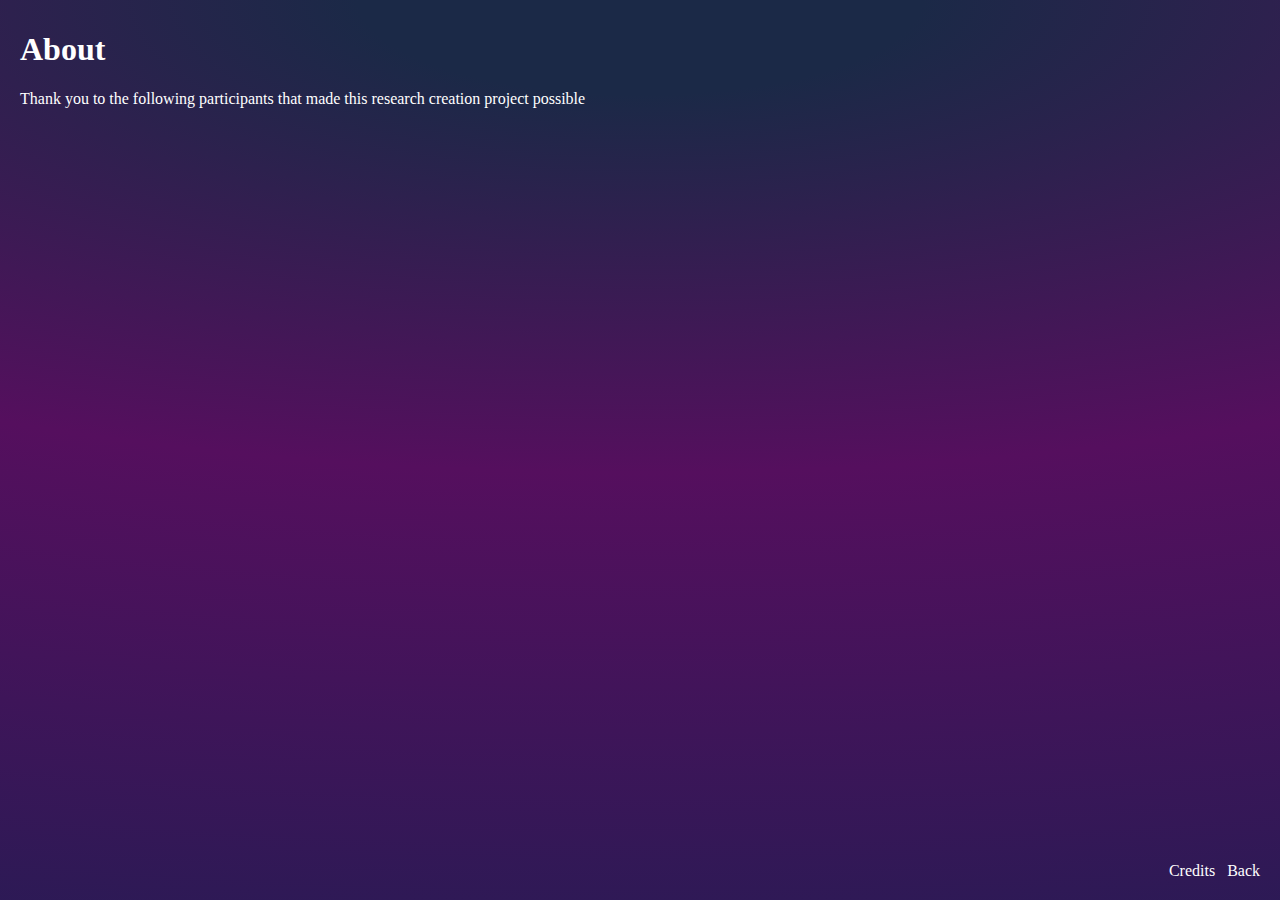
==== about.html @ e700644a "Added links in between" ====
<html>
	<head>
		<meta charset="UTF-8">
		<title> Telequarantine symbols </title>
		<link rel="stylesheet" href="css/style.css"> <!-- linking html to stylesheet --> 
	</head>


<body>
	<section id="creds">
		<h1> About</h1>
		
		<p> Thank you to the following participants that made this research creation project possible </p>
		
		<footer>
			<a href="credits.html">Credits &nbsp; </a>
			<a href="index.html">Back</a> 
		</footer>
	</section> 	
	


</body>
</html>
---- css/style.css ----
html, body {
	height: 100%; 
	width: 100%; 
	margin: 0;
	padding: 0; 
}


body {
	/*background:radial-gradient(200% 100% at bottom center,#550F5E,#E96F92 20%,#75517D,#1B2947 40%); */ 
	/* background:radial-gradient(220% 105% at top center,#1B2947 10%,#75517D 30%,#E96F92 50%,#75517D 65%, #2B1A55);*/ 
	
	background:radial-gradient(220% 105% at top center,#1B2947 10%,#550F5E 50%, #2B1A55);
	background-attachment:fixed; 
	overflow:hidden;
}

/*CSS za onClick image flip code by: https://codepen.io/Karadjordje/pen/MbBXRa */

#universe {
	height: 100%; 
	width: 100%; 
	z-index: 1;
	padding: 0; 

}

/*CSS za onClick image flip*/
.cards{
    position: relative; 
  /*
    -webkit-perspective: 1000px;
    -moz-perspective: 1000px;
    -o-perspective: 1000px;
    perspective: 1000px;
  */
	z-index: 10; 
	opacity: 0; 
 
}


.cards.show {
	-webkit-animation-name: showup; 
	-webkit-animation-duration: 5s; 
	-webkit-animation-timing-function: ease-in-out; 
	-webkit-animation-iteration-count: 1; 
	
	animation-name: showup; 
	animation-duration: 5s; 
	animation-timing-function: ease-in-out; 
	animation-iteration-count: 1; 
	
	opacity: 1; 
	
}

@keyframes showup {
	0% {opacity: 0;}
	100% {opacity: 1} 
}

/** CODE FOR ALL THE CARDS - SUPER LONG HARD CODED */ 

@keyframes floating { 
	from, to {
		transform: translate(0,5%);
	}
	25% {
		transform: translate(-5%,0);
	}
	50% {
		transform: translate(0,-5%);
	}
	75% {
		transform: translate(5%,0);
	}
	
}

/** CARD 1 - ALLURING **/ 
.card1 {
    width: 100%;
    height: 100%;
    position: absolute; 
	
	width: 35px;
    height: 48px;
	
	/*bottom: 0; 
	left: 0; 
	right: 0; */
	
    -webkit-transition: -webkit-transform 1s;
    -moz-transition: -moz-transform 1s;
    -o-transition: -o-transform 1s;
    transition: transform 1s;
    -webkit-transform-style: preserve-3d;
    -moz-transform-style: preserve-3d;
    -o-transform-style: preserve-3d;
    transform-style: preserve-3d;
    -webkit-transform-origin: 50% 50%; 
	
	z-index: 10;
}


.card1 div {
    display: block;
    height: 100%;
    width: 100%;
    position: absolute;
    -webkit-backface-visibility: hidden;
    -moz-backface-visibility: hidden;
    -o-backface-visibility: hidden;
    backface-visibility: hidden;
	
}


/*bacover will be the same */ 
.card1 #front1 {
	
	left: 50px;
	top: 30px; 
	
  	/*background: red; */ 
  	background-image: url(../images/Backcover.png);
	/* background-size:100% 100%; */ 
	background-repeat: no-repeat;
	
	-webkit-animation-name: floating; 
	-webkit-animation-iteration-count:infinite;
	-webkit-animation-duration: 4s; 
	-webkit-animation-timing-function: ease-in-out; 

	animation-name: floating;  /*floating 5s linear infinite; */ 
	animation-iteration-count: infinite; /*infinite */ 
	/* animation-direction: alternate; */ 
	animation-duration: 4s; 
	animation-timing-function: ease-in-out; 
	
}

/*flipped pictures will be different so maybe use IDs*/ 
.card1 #back1 {
    /*background: blue;*/  
	
    -webkit-transform: rotateY( 180deg );
    -moz-transform: rotateY( 180deg );
    -o-transform: rotateY( 180deg );
    transform: rotateY( 180deg ) translateX(200px) translateY(-760px) scale(0.3); /*rotateY( 180deg )*/ 

    background-image: url(../images/Alluring.png);
	background-size:100% 100%;
	background-repeat: no-repeat;

}
	
/* new class states */ 
.card1.flipped {
    -webkit-transform: rotateY( 180deg );
    -moz-transform: rotateY( 180deg );
    -o-transform: rotateY( 180deg );
    transform: rotateY( 180deg );
}

.card1.enlarged {
	/*
	width: 350px;
    height: 637px; */
	width: 1128px;
	height: 2234px; 
	
}

/** CARD 2 - BREAK TIME **/ 

.card2 {
    width: 100%;
    height: 100%;
    position: absolute; 
	
	width: 35px;
    height: 48px;
	
	/*bottom: 0; 
	left: 0; 
	right: 0; */
	
    -webkit-transition: -webkit-transform 1s;
    -moz-transition: -moz-transform 1s;
    -o-transition: -o-transform 1s;
    transition: transform 1s;
    -webkit-transform-style: preserve-3d;
    -moz-transform-style: preserve-3d;
    -o-transform-style: preserve-3d;
    transform-style: preserve-3d;
    -webkit-transform-origin: 50% 50%; 
	
	z-index: 10;
}


.card2 div {
    display: block;
    height: 100%;
    width: 100%;
    position: absolute;
    -webkit-backface-visibility: hidden;
    -moz-backface-visibility: hidden;
    -o-backface-visibility: hidden;
    backface-visibility: hidden;
	
}


/* where the initial location is at */ 
.card2 #front2 {
	
	right: -1400px; 
	top: 500px; 
	
  	/*background: red; */ 
  	background-image: url(../images/Backcover.png);
	/* background-size:100% 100%; */ 
	background-repeat: no-repeat;
	
	animation-name: floating;  /*floating 5s linear infinite; */ 
	animation-iteration-count: infinite; /*infinite */ 
	/* animation-direction: alternate; */ 
	animation-duration: 4s; 
	animation-timing-function: ease-in-out; 
	
}


/*flipped pictures will be different so maybe use IDs*/ 
.card2 #back2 {
    /*background: blue;*/  
	
    -webkit-transform: rotateY( 180deg );
    -moz-transform: rotateY( 180deg );
    -o-transform: rotateY( 180deg );
    transform: rotateY( 180deg ) translateX(200px) translateY(-760px) scale(0.3); /*rotateY( 180deg )*/ 

    background-image: url(../images/BreakTime.png);
	background-size:100% 100%;
	background-repeat: no-repeat;

}
	
/* new class states */ 
.card2.flipped {
    -webkit-transform: rotateY( 180deg );
    -moz-transform: rotateY( 180deg );
    -o-transform: rotateY( 180deg );
    transform: rotateY( 180deg );
}

.card2.enlarged {
	/*
	width: 350px;
    height: 637px; */
	width: 1128px;
	height: 2234px; 
	
}

/** CARD 3 - DEMOTIVATED **/ 

.card3 {
    width: 100%;
    height: 100%;
    position: absolute; 
	
	width: 35px;
    height: 48px;
	
	/*bottom: 0; 
	left: 0; 
	right: 0; */
	
    -webkit-transition: -webkit-transform 1s;
    -moz-transition: -moz-transform 1s;
    -o-transition: -o-transform 1s;
    transition: transform 1s;
    -webkit-transform-style: preserve-3d;
    -moz-transform-style: preserve-3d;
    -o-transform-style: preserve-3d;
    transform-style: preserve-3d;
    -webkit-transform-origin: 50% 50%; 
	
	z-index: 10;
}


.card3 div {
    display: block;
    height: 100%;
    width: 100%;
    position: absolute;
    -webkit-backface-visibility: hidden;
    -moz-backface-visibility: hidden;
    -o-backface-visibility: hidden;
    backface-visibility: hidden;
	
}


/* where the initial location is at */ 
.card3 #front3 {
	
	left: 300px; 
	top: 200px; 
	
  	/*background: red; */ 
  	background-image: url(../images/Backcover.png);
	/* background-size:100% 100%; */ 
	background-repeat: no-repeat;
	
	animation-name: floating;  /*floating 5s linear infinite; */ 
	animation-iteration-count: infinite; /*infinite */ 
	/* animation-direction: alternate; */ 
	animation-duration: 4s; 
	animation-timing-function: ease-in-out; 
}


/*flipped pictures will be different so maybe use IDs*/ 
.card3 #back3 {
    /*background: blue;*/  
    -webkit-transform: rotateY( 180deg );
    -moz-transform: rotateY( 180deg );
    -o-transform: rotateY( 180deg );
    transform: rotateY( 180deg ) translateX(200px) translateY(-760px) scale(0.3); /*rotateY( 180deg )*/ 

    background-image: url(../images/Demotivated.png);
	background-size:100% 100%;
	background-repeat: no-repeat;

}
	
/* new class states */ 
.card3.flipped {
    -webkit-transform: rotateY( 180deg );
    -moz-transform: rotateY( 180deg );
    -o-transform: rotateY( 180deg );
    transform: rotateY( 180deg );
}

.card3.enlarged {
	/*
	width: 350px;
    height: 637px; */
	width: 1128px;
	height: 2234px; 
	
}

/** CARD 4 - FREEDOM **/ 

.card4 {
    width: 100%;
    height: 100%;
    position: absolute; 
	
	width: 35px;
    height: 48px;
	
	/*bottom: 0; 
	left: 0; 
	right: 0; */
	
    -webkit-transition: -webkit-transform 1s;
    -moz-transition: -moz-transform 1s;
    -o-transition: -o-transform 1s;
    transition: transform 1s;
    -webkit-transform-style: preserve-3d;
    -moz-transform-style: preserve-3d;
    -o-transform-style: preserve-3d;
    transform-style: preserve-3d;
    -webkit-transform-origin: 50% 50%; 
	
	z-index: 10;
}


.card4 div {
    display: block;
    height: 100%;
    width: 100%;
    position: absolute;
    -webkit-backface-visibility: hidden;
    -moz-backface-visibility: hidden;
    -o-backface-visibility: hidden;
    backface-visibility: hidden;
	
}


/* where the initial location is at */ 
.card4 #front4 {
	
	left: 100px; 
	top: 500px; 
	
  	/*background: red; */ 
  	background-image: url(../images/Backcover.png);
	/* background-size:100% 100%; */ 
	background-repeat: no-repeat;
	
	animation-name: floating;  /*floating 5s linear infinite; */ 
	animation-iteration-count: infinite; /*infinite */ 
	/* animation-direction: alternate; */ 
	animation-duration: 4s; 
	animation-timing-function: ease-in-out; 
	
}


/*flipped pictures will be different so maybe use IDs*/ 
.card4 #back4 {
    /*background: blue;*/  
    -webkit-transform: rotateY( 180deg );
    -moz-transform: rotateY( 180deg );
    -o-transform: rotateY( 180deg );
    transform: rotateY( 180deg ) translateX(200px) translateY(-760px) scale(0.3); /*rotateY( 180deg )*/ 

    background-image: url(../images/Freedom.png);
	background-size:100% 100%;
	background-repeat: no-repeat;

}
	
/* new class states */ 
.card4.flipped {
    -webkit-transform: rotateY( 180deg );
    -moz-transform: rotateY( 180deg );
    -o-transform: rotateY( 180deg );
    transform: rotateY( 180deg );
}

.card4.enlarged {
	/*
	width: 350px;
    height: 637px; */
	width: 1128px;
	height: 2234px; 
}

/** CARD 5 - HEAVY **/ 

.card5 {
    width: 100%;
    height: 100%;
    position: absolute; 
	
	width: 35px;
    height: 48px;
	
	/*bottom: 0; 
	left: 0; 
	right: 0; */
	
    -webkit-transition: -webkit-transform 1s;
    -moz-transition: -moz-transform 1s;
    -o-transition: -o-transform 1s;
    transition: transform 1s;
    -webkit-transform-style: preserve-3d;
    -moz-transform-style: preserve-3d;
    -o-transform-style: preserve-3d;
    transform-style: preserve-3d;
    -webkit-transform-origin: 50% 50%; 
	
	z-index: 10;
}


.card5 div {
    display: block;
    height: 100%;
    width: 100%;
    position: absolute;
    -webkit-backface-visibility: hidden;
    -moz-backface-visibility: hidden;
    -o-backface-visibility: hidden;
    backface-visibility: hidden;
	
}


/* where the initial location is at */ 
.card5 #front5 {
	
	left: 1200px; 
	top: 640px; 
	
  	/*background: red; */ 
  	background-image: url(../images/Backcover.png);
	/* background-size:100% 100%; */ 
	background-repeat: no-repeat;
	
	animation-name: floating;  /*floating 5s linear infinite; */ 
	animation-iteration-count: infinite; /*infinite */ 
	/* animation-direction: alternate; */ 
	animation-duration: 4s; 
	animation-timing-function: ease-in-out; 
	
}


/*flipped pictures will be different so maybe use IDs*/ 
.card5 #back5 {
    /*background: blue;*/  
    -webkit-transform: rotateY( 180deg );
    -moz-transform: rotateY( 180deg );
    -o-transform: rotateY( 180deg );
    transform: rotateY( 180deg ) translateX(200px) translateY(-760px) scale(0.3); /*rotateY( 180deg )*/ 

    background-image: url(../images/Heavy.png);
	background-size:100% 100%;
	background-repeat: no-repeat;

}
	
/* new class states */ 
.card5.flipped {
    -webkit-transform: rotateY( 180deg );
    -moz-transform: rotateY( 180deg );
    -o-transform: rotateY( 180deg );
    transform: rotateY( 180deg );
}

.card5.enlarged {
	/*
	width: 350px;
    height: 637px; */
	width: 1128px;
	height: 2234px; 
}

/** CARD 6 - SILENCE **/ 
.card6 {
    width: 100%;
    height: 100%;
    position: absolute; 
	
	width: 35px;
    height: 48px;
	
	/*bottom: 0; 
	left: 0; 
	right: 0; */
	
    -webkit-transition: -webkit-transform 1s;
    -moz-transition: -moz-transform 1s;
    -o-transition: -o-transform 1s;
    transition: transform 1s;
    -webkit-transform-style: preserve-3d;
    -moz-transform-style: preserve-3d;
    -o-transform-style: preserve-3d;
    transform-style: preserve-3d;
    -webkit-transform-origin: 50% 50%; 
	
	z-index: 10;
}


.card6 div {
    display: block;
    height: 100%;
    width: 100%;
    position: absolute;
    -webkit-backface-visibility: hidden;
    -moz-backface-visibility: hidden;
    -o-backface-visibility: hidden;
    backface-visibility: hidden;
	
}


/* where the initial location is at */ 
.card6 #front6 {
	
	left: 1100px; 
	top: 50px; 
	
  	/*background: red; */ 
  	background-image: url(../images/Backcover.png);
	/* background-size:100% 100%; */ 
	background-repeat: no-repeat;
	
	animation-name: floating;  /*floating 5s linear infinite; */ 
	animation-iteration-count: infinite; /*infinite */ 
	/* animation-direction: alternate; */ 
	animation-duration: 4s; 
	animation-timing-function: ease-in-out; 
	
}


/*flipped pictures will be different so maybe use IDs*/ 
.card6 #back6 {
    /*background: blue;*/  
    -webkit-transform: rotateY( 180deg );
    -moz-transform: rotateY( 180deg );
    -o-transform: rotateY( 180deg );
    transform: rotateY( 180deg ) translateX(200px) translateY(-760px) scale(0.3); /*rotateY( 180deg )*/ 

    background-image: url(../images/Silence.png);
	background-size:100% 100%;
	background-repeat: no-repeat;

}
	
/* new class states */ 
.card6.flipped {
    -webkit-transform: rotateY( 180deg );
    -moz-transform: rotateY( 180deg );
    -o-transform: rotateY( 180deg );
    transform: rotateY( 180deg );
}

.card6.enlarged {
	/*
	width: 350px;
    height: 637px; */
	width: 1128px;
	height: 2234px; 
}

/** CARD 7 - STUCK **/ 
.card7 {
    width: 100%;
    height: 100%;
    position: absolute; 
	
	width: 35px;
    height: 48px;
	
	/*bottom: 0; 
	left: 0; 
	right: 0; */
	
    -webkit-transition: -webkit-transform 1s;
    -moz-transition: -moz-transform 1s;
    -o-transition: -o-transform 1s;
    transition: transform 1s;
    -webkit-transform-style: preserve-3d;
    -moz-transform-style: preserve-3d;
    -o-transform-style: preserve-3d;
    transform-style: preserve-3d;
    -webkit-transform-origin: 50% 50%; 
	
	z-index: 10;
}

.card7 div {
    display: block;
    height: 100%;
    width: 100%;
    position: absolute;
    -webkit-backface-visibility: hidden;
    -moz-backface-visibility: hidden;
    -o-backface-visibility: hidden;
    backface-visibility: hidden;
}


/* where the initial location is at */ 
.card7 #front7 {
	
	left: 400px; 
	top: 600px; 
	
  	/*background: red; */ 
  	background-image: url(../images/Backcover.png);
	/* background-size:100% 100%; */ 
	background-repeat: no-repeat;
	
	animation-name: floating;  /*floating 5s linear infinite; */ 
	animation-iteration-count: infinite; /*infinite */ 
	/* animation-direction: alternate; */ 
	animation-duration: 4s; 
	animation-timing-function: ease-in-out; 
}


/*flipped pictures will be different so maybe use IDs*/ 
.card7 #back7 {
    /*background: blue;*/  
    -webkit-transform: rotateY( 180deg );
    -moz-transform: rotateY( 180deg );
    -o-transform: rotateY( 180deg );
    transform: rotateY( 180deg ) translateX(200px) translateY(-760px) scale(0.3); /*rotateY( 180deg )*/ 

    background-image: url(../images/Stuck.png);
	background-size:100% 100%;
	background-repeat: no-repeat;
	
}
	
/* new class states */ 
.card7.flipped {
    -webkit-transform: rotateY( 180deg );
    -moz-transform: rotateY( 180deg );
    -o-transform: rotateY( 180deg );
    transform: rotateY( 180deg );
}

.card7.enlarged {
	/*
	width: 350px;
    height: 637px; */
	width: 1128px;
	height: 2234px; 
}
/** CARD 8 - TRAPPED **/ 
.card8 {
    width: 100%;
    height: 100%;
    position: absolute; 
	
	width: 35px;
    height: 48px;
	
	/*bottom: 0; 
	left: 0; 
	right: 0; */
	
    -webkit-transition: -webkit-transform 1s;
    -moz-transition: -moz-transform 1s;
    -o-transition: -o-transform 1s;
    transition: transform 1s;
    -webkit-transform-style: preserve-3d;
    -moz-transform-style: preserve-3d;
    -o-transform-style: preserve-3d;
    transform-style: preserve-3d;
    -webkit-transform-origin: 50% 50%; 
	
	z-index: 10;
}

.card8 div {
    display: block;
    height: 100%;
    width: 100%;
    position: absolute;
    -webkit-backface-visibility: hidden;
    -moz-backface-visibility: hidden;
    -o-backface-visibility: hidden;
    backface-visibility: hidden;
}


/* where the initial location is at */ 
.card8 #front8 {
	
	left: 1320px; 
	top: 180px; 
	
  	/*background: red; */ 
  	background-image: url(../images/Backcover.png);
	/* background-size:100% 100%; */ 
	background-repeat: no-repeat;
	
	animation-name: floating;  /*floating 5s linear infinite; */ 
	animation-iteration-count: infinite; /*infinite */ 
	/* animation-direction: alternate; */ 
	animation-duration: 4s; 
	animation-timing-function: ease-in-out; 
}


/*flipped pictures will be different so maybe use IDs*/ 
.card8 #back8 {
    /*background: blue;*/  
    -webkit-transform: rotateY( 180deg );
    -moz-transform: rotateY( 180deg );
    -o-transform: rotateY( 180deg );
    transform: rotateY( 180deg ) translateX(200px) translateY(-760px) scale(0.3); /*rotateY( 180deg )*/ 

    background-image: url(../images/Trapped.png);
	background-size:100% 100%;
	background-repeat: no-repeat;

}
	
/* new class states */ 
.card8.flipped {
    -webkit-transform: rotateY( 180deg );
    -moz-transform: rotateY( 180deg );
    -o-transform: rotateY( 180deg );
    transform: rotateY( 180deg );
}

.card8.enlarged {
	/*
	width: 350px;
    height: 637px; */
	width: 1128px;
	height: 2234px; 
}

/** CARD 9 - UNEASY **/ 
.card9 {
    width: 100%;
    height: 100%;
    position: absolute; 
	
	width: 35px;
    height: 48px;
	
	/*bottom: 0; 
	left: 0; 
	right: 0; */
	
    -webkit-transition: -webkit-transform 1s;
    -moz-transition: -moz-transform 1s;
    -o-transition: -o-transform 1s;
    transition: transform 1s;
    -webkit-transform-style: preserve-3d;
    -moz-transform-style: preserve-3d;
    -o-transform-style: preserve-3d;
    transform-style: preserve-3d;
    -webkit-transform-origin: 50% 50%; 
	
	z-index: 10;
}

.card9 div {
    display: block;
    height: 100%;
    width: 100%;
    position: absolute;
    -webkit-backface-visibility: hidden;
    -moz-backface-visibility: hidden;
    -o-backface-visibility: hidden;
    backface-visibility: hidden;
}


/* where the initial location is at */ 
.card9 #front9 {
	
	left: 1000px; 
	top: 400px; 
	
  	/*background: red; */ 
  	background-image: url(../images/Backcover.png);
	/* background-size:100% 100%; */ 
	background-repeat: no-repeat;
	
	animation-name: floating;  /*floating 5s linear infinite; */ 
	animation-iteration-count: infinite; /*infinite */ 
	/* animation-direction: alternate; */ 
	animation-duration: 4s; 
	animation-timing-function: ease-in-out; 
}


/*flipped pictures will be different so maybe use IDs*/ 
.card9 #back9 {
    /*background: blue;*/  
    -webkit-transform: rotateY( 180deg );
    -moz-transform: rotateY( 180deg );
    -o-transform: rotateY( 180deg );
    transform: rotateY( 180deg ) translateX(200px) translateY(-760px) scale(0.3); /*rotateY( 180deg )*/ 

    background-image: url(../images/Uneasy.png);
	background-size:100% 100%;
	background-repeat: no-repeat;
}
	
/* new class states */ 
.card9.flipped {
    -webkit-transform: rotateY( 180deg );
    -moz-transform: rotateY( 180deg );
    -o-transform: rotateY( 180deg );
    transform: rotateY( 180deg );
}

.card9.enlarged {
	/*
	width: 350px;
    height: 637px; */
	width: 1128px;
	height: 2234px; 
}
/** CARD 10 - UNMOTIVATED **/ 
.card10 {
    width: 100%;
    height: 100%;
    position: absolute; 
	
	width: 35px;
    height: 48px;
	
	/*bottom: 0; 
	left: 0; 
	right: 0; */
	
    -webkit-transition: -webkit-transform 1s;
    -moz-transition: -moz-transform 1s;
    -o-transition: -o-transform 1s;
    transition: transform 1s;
    -webkit-transform-style: preserve-3d;
    -moz-transform-style: preserve-3d;
    -o-transform-style: preserve-3d;
    transform-style: preserve-3d;
    -webkit-transform-origin: 50% 50%; 
	
	z-index: 10;
}

.card10 div {
    display: block;
    height: 100%;
    width: 100%;
    position: absolute;
    -webkit-backface-visibility: hidden;
    -moz-backface-visibility: hidden;
    -o-backface-visibility: hidden;
    backface-visibility: hidden;
}


/* where the initial location is at */ 
.card10 #front10 {
	
	left: 600px; 
	top: 30px; 
	
  	/*background: red; */ 
  	background-image: url(../images/Backcover.png);
	/* background-size:100% 100%; */ 
	background-repeat: no-repeat;
	
	animation-name: floating;  /*floating 5s linear infinite; */ 
	animation-iteration-count: infinite; /*infinite */ 
	/* animation-direction: alternate; */ 
	animation-duration: 4s; 
	animation-timing-function: ease-in-out; 
}


/*flipped pictures will be different so maybe use IDs*/ 
.card10 #back10 {
    /*background: blue;*/  
    -webkit-transform: rotateY( 180deg );
    -moz-transform: rotateY( 180deg );
    -o-transform: rotateY( 180deg );
    transform: rotateY( 180deg ) translateX(200px) translateY(-760px) scale(0.3); /*rotateY( 180deg )*/ 

    background-image: url(../images/Unmotivated.png);
	background-size:100% 100%;
	background-repeat: no-repeat;
}
	
/* new class states */ 
.card10.flipped {
    -webkit-transform: rotateY( 180deg );
    -moz-transform: rotateY( 180deg );
    -o-transform: rotateY( 180deg );
    transform: rotateY( 180deg );
}

.card10.enlarged {
	/*
	width: 350px;
    height: 637px; */
	width: 1128px;
	height: 2234px; 
}

/** CARD 11 - WHIRLDWIND **/ 
.card11 {
    width: 100%;
    height: 100%;
    position: absolute; 
	
	width: 35px;
    height: 48px;
	
	/*bottom: 0; 
	left: 0; 
	right: 0; */
	
    -webkit-transition: -webkit-transform 1s;
    -moz-transition: -moz-transform 1s;
    -o-transition: -o-transform 1s;
    transition: transform 1s;
    -webkit-transform-style: preserve-3d;
    -moz-transform-style: preserve-3d;
    -o-transform-style: preserve-3d;
    transform-style: preserve-3d;
    -webkit-transform-origin: 50% 50%; 
	
	z-index: 10;
}

.card11 div {
    display: block;
    height: 100%;
    width: 100%;
    position: absolute;
    -webkit-backface-visibility: hidden;
    -moz-backface-visibility: hidden;
    -o-backface-visibility: hidden;
    backface-visibility: hidden;
}


/* where the initial location is at */ 
.card11 #front11 {
	
	left: 500px; 
	top: 400px; 
	
  	/*background: red; */ 
  	background-image: url(../images/Backcover.png);
	/* background-size:100% 100%; */ 
	background-repeat: no-repeat;
	
	animation-name: floating;  /*floating 5s linear infinite; */ 
	animation-iteration-count: infinite; /*infinite */ 
	/* animation-direction: alternate; */ 
	animation-duration: 4s; 
	animation-timing-function: ease-in-out; 
}


/*flipped pictures will be different so maybe use IDs*/ 
.card11 #back11 {
    /*background: blue;*/  
    -webkit-transform: rotateY( 180deg );
    -moz-transform: rotateY( 180deg );
    -o-transform: rotateY( 180deg );
    transform: rotateY( 180deg ) translateX(200px) translateY(-760px) scale(0.3); /*rotateY( 180deg )*/ 

    background-image: url(../images/Whirldwind.png);
	background-size:100% 100%;
	background-repeat: no-repeat;
}
	
/* new class states */ 
.card11.flipped {
    -webkit-transform: rotateY( 180deg );
    -moz-transform: rotateY( 180deg );
    -o-transform: rotateY( 180deg );
    transform: rotateY( 180deg );
}

.card11.enlarged {
	/*
	width: 350px;
    height: 637px; */
	width: 1128px;
	height: 2234px; 
}


/* BLACKHOLE */ 
/*stars background */ 

#blackhole {
	height: 100%;
	width: 100%;
	position: relative;
	display: flex;
	padding: 0; 
}

.centerHover {
	width: 255px;
	height: 255px;
	background-color: transparent;
	border-radius: 50%;
	position: absolute;
	left: 50%;
	top: 50%;
	margin-top: -128px;
	margin-left: -128px;
	z-index: 2;
	cursor: pointer;
	line-height: 255px;
	text-align: center;
	transition: all 500ms;

}

.centerHover.open {
		opacity: 0;
		pointer-events: none;
	}
	
.centerHover:hover span {
		color: #DDD;
}
	
.centerHover:hover span:before { background-color: #DDD;}
.centerHover:hover span:after { background-color: #DDD; }
		
span {
		color: #666;
		font-family: serif;
		font-size: 18px;
		position: relative;
		transition: all 500ms;
	}
	
	/* & seems like a reference to the element that is span - these are the bars beside the wording */ 
		span:before {
			content: '';
			display: inline-block;
			height: 1px;
			width: 16px;
			margin-right: 12px;
			margin-bottom: 4px;  
			background-color: #666;
			transition: all 500ms;
		}
		span:after {
			content: '';
			display: inline-block;
			height: 1px;
			width: 16px;
			margin-left: 12px;
			margin-bottom: 4px; 
			background-color: #666;
			transition: all 500ms;
		}

canvas {
	position: absolute;
	z-index: 1;
	width: 100%;
	height: 100%;
	margin: auto; 
	padding: 0; 
}

a:hover {
	color:#c1c1c1;
}

footer {
	position: absolute; 
	z-index: 5; 
	bottom: 20px;
	right: 20px; 
}

footer a {
	color: white; 
	text-decoration: none; 
	font-family: serif;
}

/* CREDITS */ 

#creds {
	padding: 10px 20px; 
	color: white; 
	font-family: serif;
}
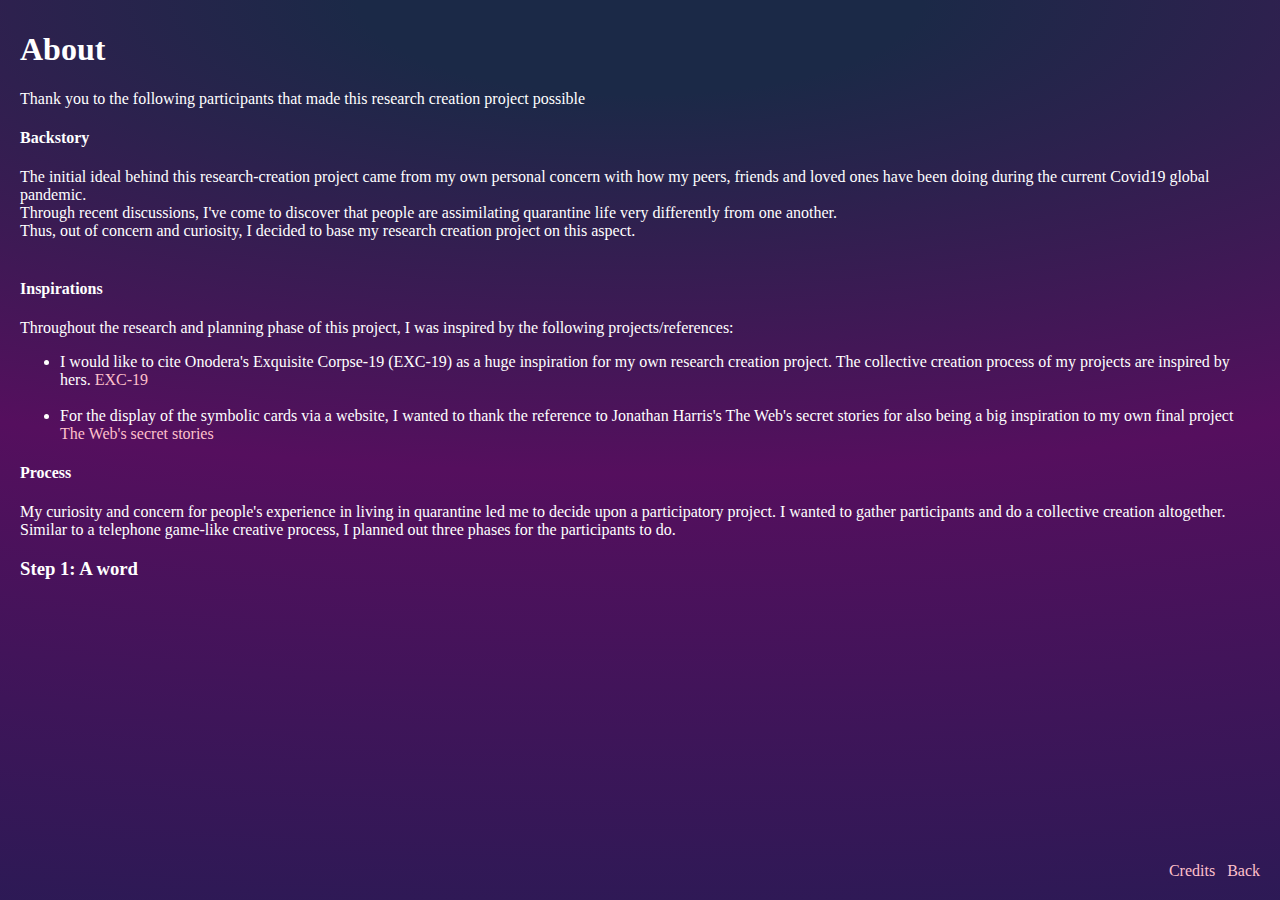
==== commit 81355e2a: "Currently coding the about" ====
--- a/about.html
+++ b/about.html
@@ -7,10 +7,45 @@
 
 
 <body>
-	<section id="creds">
-		<h1> About</h1>
+	<section id="about">
+		<h1>About</h1>
 		
 		<p> Thank you to the following participants that made this research creation project possible </p>
+		
+			<h4> Backstory </h4>
+			
+			The initial ideal behind this research-creation project came from my own personal concern with how my peers, friends and loved ones
+			have been doing during the current Covid19 global pandemic. 
+			<br>
+			Through recent discussions, I've come to discover that people are assimilating quarantine life
+			very differently from one another. 
+			<br>
+			Thus, out of concern and curiosity, I decided to base my research creation project on this aspect. 
+		
+			<br><br>
+			
+			<h4> Inspirations </h4> 
+			Throughout the research and planning phase of this project, I was inspired by the following projects/references:
+			<ul>
+				<li>I would like to cite Onodera's Exquisite Corpse-19 (EXC-19) as a huge inspiration for my own research creation project. 
+				The collective creation process of my projects are inspired by hers. <a href="https://exc-19.com/">EXC-19</a></li>
+				<br> 
+				<li>For the display of the symbolic cards via a website, I wanted to thank the reference to Jonathan Harris's The Web's secret stories for also being a big inspiration
+				to my own final project <a href="https://www.ted.com/talks/jonathan_harris_the_web_s_secret_stories?language=en">The Web's secret stories</a></li> 
+			</ul>
+			
+			<h4> Process </h4> 
+			
+			My curiosity and concern for people's experience in living in quarantine led me to decide upon a participatory project. I wanted to gather participants and do a collective creation altogether.
+			<br>
+			Similar to a telephone game-like creative process, I planned out three phases for the participants to do. 
+			
+			<h3> Step 1: A word </h3>
+			
+			
+		
+		
+	
 		
 		<footer>
 			<a href="credits.html">Credits &nbsp; </a>
--- a/css/style.css
+++ b/css/style.css
@@ -1168,3 +1168,22 @@
 	color: white; 
 	font-family: serif;
 }
+
+/* ABOUT */ 
+
+#about {
+	padding: 10px 20px; 
+	color: white; 
+	font-family: serif;
+}
+
+#about a{
+	color: #ffc0cb; /* to adjust */ 
+	text-decoration: none; 
+	font-family: serif;
+	
+}
+
+#about a:hover {
+	color: #CCC; 
+}
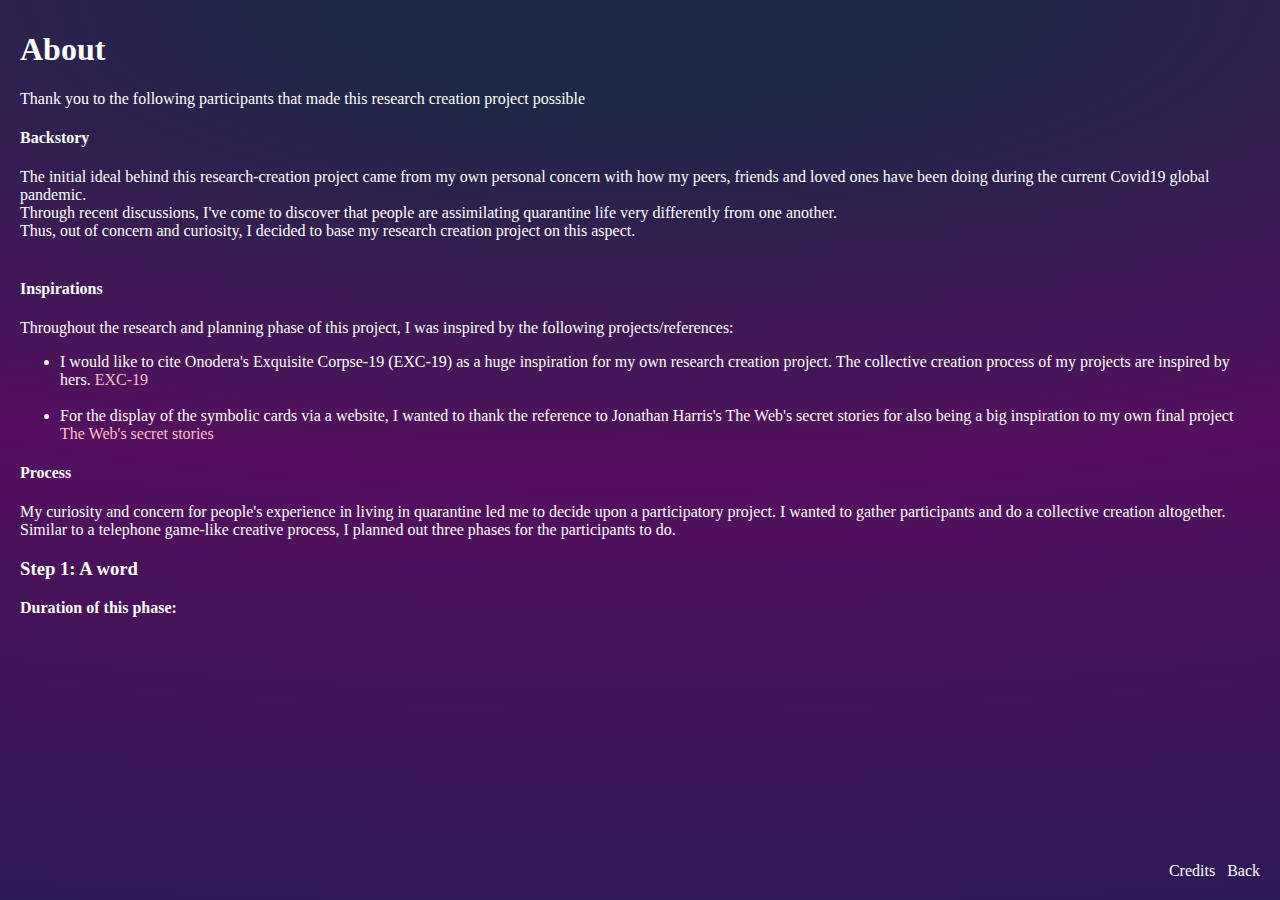
==== commit 605ebdfa: "adjusted links colour" ====
--- a/about.html
+++ b/about.html
@@ -26,7 +26,7 @@
 			
 			<h4> Inspirations </h4> 
 			Throughout the research and planning phase of this project, I was inspired by the following projects/references:
-			<ul>
+			<ul id="inspo">
 				<li>I would like to cite Onodera's Exquisite Corpse-19 (EXC-19) as a huge inspiration for my own research creation project. 
 				The collective creation process of my projects are inspired by hers. <a href="https://exc-19.com/">EXC-19</a></li>
 				<br> 
@@ -41,7 +41,7 @@
 			Similar to a telephone game-like creative process, I planned out three phases for the participants to do. 
 			
 			<h3> Step 1: A word </h3>
-			
+			<b> Duration of this phase: </b> 
 			
 		
 		
--- a/css/style.css
+++ b/css/style.css
@@ -1177,13 +1177,14 @@
 	font-family: serif;
 }
 
-#about a{
+
+#inspo a{
 	color: #ffc0cb; /* to adjust */ 
 	text-decoration: none; 
 	font-family: serif;
 	
 }
 
-#about a:hover {
+#inspo a:hover {
 	color: #CCC; 
 }
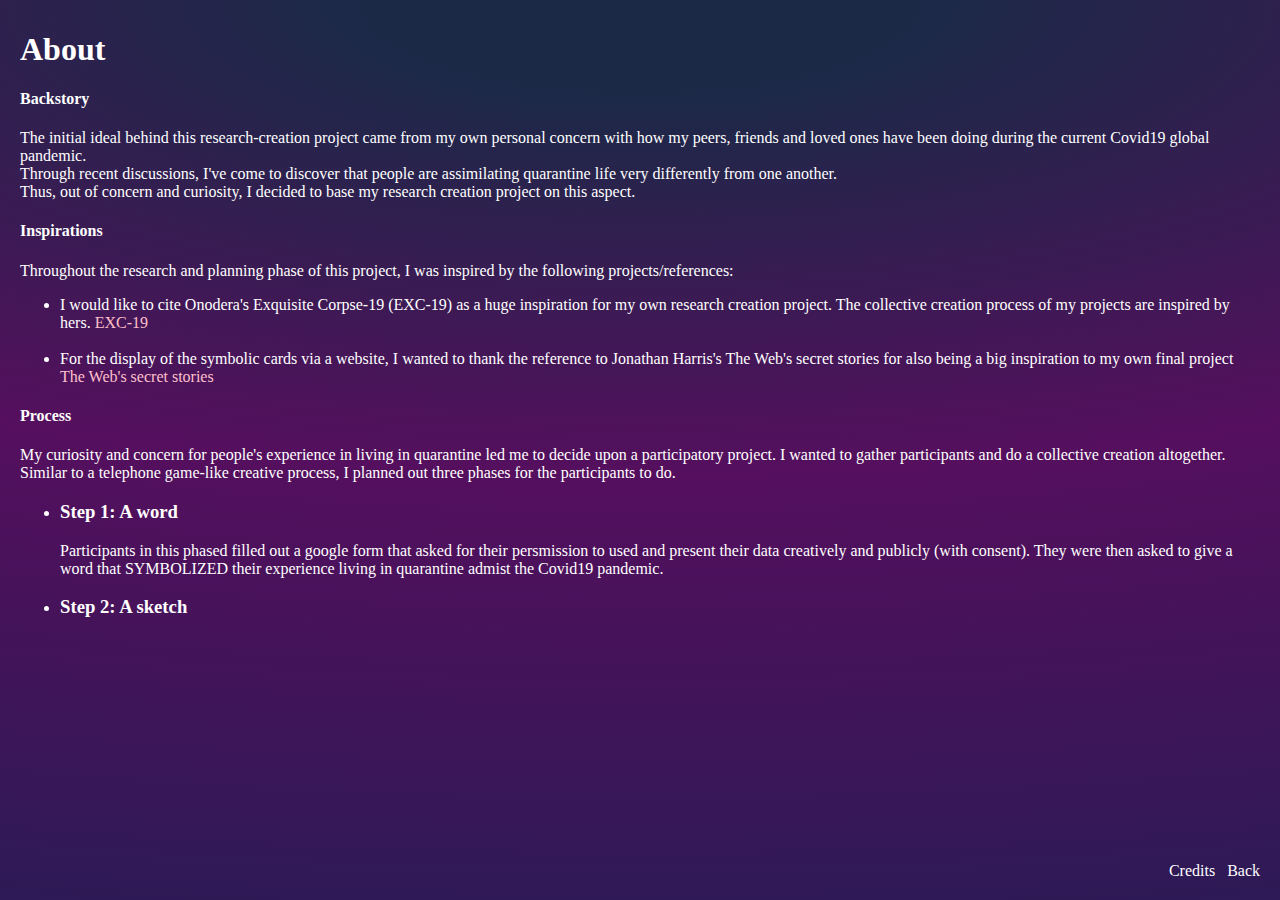
==== commit ad325faf: "Removed part of about html" ====
--- a/about.html
+++ b/about.html
@@ -10,8 +10,6 @@
 	<section id="about">
 		<h1>About</h1>
 		
-		<p> Thank you to the following participants that made this research creation project possible </p>
-		
 			<h4> Backstory </h4>
 			
 			The initial ideal behind this research-creation project came from my own personal concern with how my peers, friends and loved ones
@@ -22,7 +20,7 @@
 			<br>
 			Thus, out of concern and curiosity, I decided to base my research creation project on this aspect. 
 		
-			<br><br>
+			<br>
 			
 			<h4> Inspirations </h4> 
 			Throughout the research and planning phase of this project, I was inspired by the following projects/references:
@@ -40,20 +38,24 @@
 			<br>
 			Similar to a telephone game-like creative process, I planned out three phases for the participants to do. 
 			
-			<h3> Step 1: A word </h3>
-			<b> Duration of this phase: </b> 
-			
-		
-		
-	
-		
+			<ul>
+				<li>
+					<h3> Step 1: A word </h3>
+					Participants in this phased filled out a google form that asked for their persmission to used and present their data creatively and publicly (with consent).
+					They were then asked to give a word that SYMBOLIZED their experience living in quarantine admist the Covid19 pandemic. 
+				</li> 
+				
+				<li>
+					<h3> Step 2: A sketch </h3>
+					
+				</li> 
+				
+			</ul> 
 		<footer>
 			<a href="credits.html">Credits &nbsp; </a>
 			<a href="index.html">Back</a> 
 		</footer>
 	</section> 	
 	
-
-
 </body>
 </html> 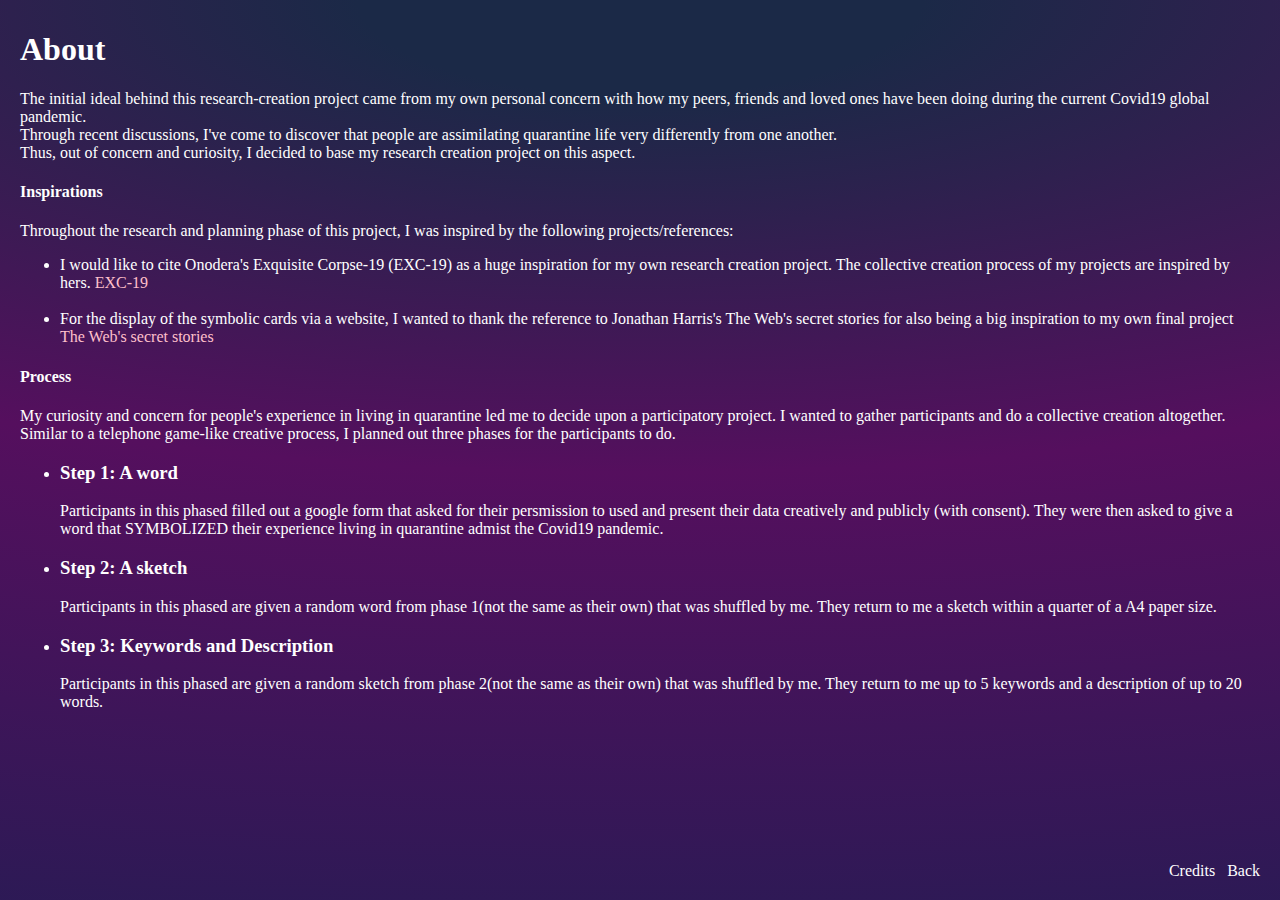
==== commit c5646e3b: "updated the content of the about html" ====
--- a/about.html
+++ b/about.html
@@ -9,8 +9,6 @@
 <body>
 	<section id="about">
 		<h1>About</h1>
-		
-			<h4> Backstory </h4>
 			
 			The initial ideal behind this research-creation project came from my own personal concern with how my peers, friends and loved ones
 			have been doing during the current Covid19 global pandemic. 
@@ -47,7 +45,14 @@
 				
 				<li>
 					<h3> Step 2: A sketch </h3>
-					
+					Participants in this phased are given a random word from phase 1(not the same as their own) that was shuffled by me. They return to me a sketch within a quarter of a A4 paper size. 
+				</li> 
+				
+				<li>
+					<h3> Step 3: Keywords and Description </h3>
+					Participants in this phased are given a random sketch from phase 2(not the same as their own) that was shuffled by me.
+					They return to me up to 5 keywords and a description of up to 20 words. 
+				
 				</li> 
 				
 			</ul> 
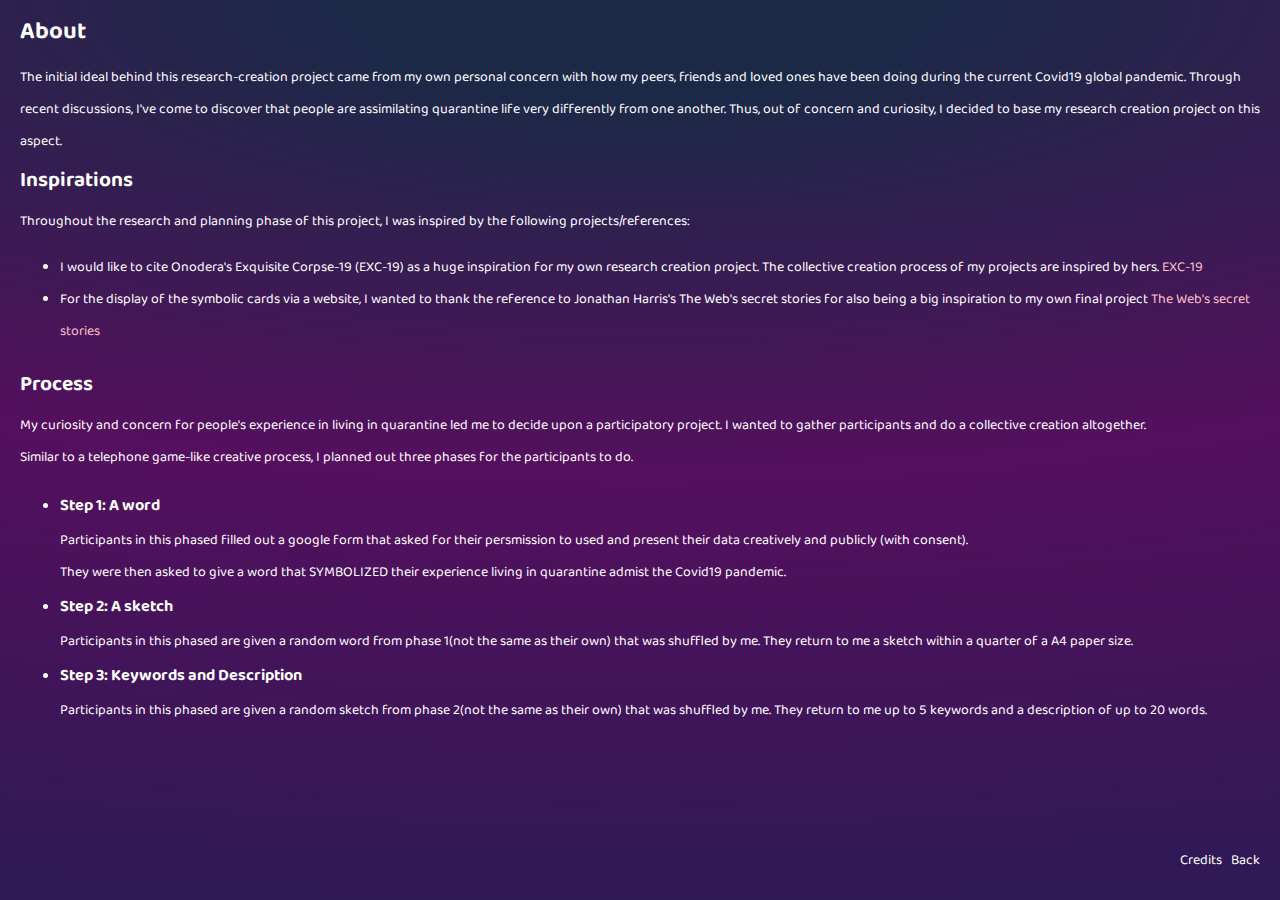
==== commit 6fa71726: "adjusted font style and spacing" ====
--- a/about.html
+++ b/about.html
@@ -12,25 +12,23 @@
 			
 			The initial ideal behind this research-creation project came from my own personal concern with how my peers, friends and loved ones
 			have been doing during the current Covid19 global pandemic. 
-			<br>
 			Through recent discussions, I've come to discover that people are assimilating quarantine life
 			very differently from one another. 
-			<br>
+			
 			Thus, out of concern and curiosity, I decided to base my research creation project on this aspect. 
 		
-			<br>
 			
-			<h4> Inspirations </h4> 
+			<h2> Inspirations </h2> 
 			Throughout the research and planning phase of this project, I was inspired by the following projects/references:
 			<ul id="inspo">
 				<li>I would like to cite Onodera's Exquisite Corpse-19 (EXC-19) as a huge inspiration for my own research creation project. 
 				The collective creation process of my projects are inspired by hers. <a href="https://exc-19.com/">EXC-19</a></li>
-				<br> 
+				
 				<li>For the display of the symbolic cards via a website, I wanted to thank the reference to Jonathan Harris's The Web's secret stories for also being a big inspiration
 				to my own final project <a href="https://www.ted.com/talks/jonathan_harris_the_web_s_secret_stories?language=en">The Web's secret stories</a></li> 
 			</ul>
 			
-			<h4> Process </h4> 
+			<h2> Process </h2> 
 			
 			My curiosity and concern for people's experience in living in quarantine led me to decide upon a participatory project. I wanted to gather participants and do a collective creation altogether.
 			<br>
@@ -40,6 +38,7 @@
 				<li>
 					<h3> Step 1: A word </h3>
 					Participants in this phased filled out a google form that asked for their persmission to used and present their data creatively and publicly (with consent).
+					<br>
 					They were then asked to give a word that SYMBOLIZED their experience living in quarantine admist the Covid19 pandemic. 
 				</li> 
 				
--- a/css/style.css
+++ b/css/style.css
@@ -1,5 +1,4 @@
-
-
+@import url('https://fonts.googleapis.com/css2?family=Baloo+Tammudu+2&display=swap'); /*baloo tammudu 2 */ 
 
 html, body {
 	height: 100%; 
@@ -1158,7 +1157,8 @@
 footer a {
 	color: white; 
 	text-decoration: none; 
-	font-family: serif;
+	font-family: 'Baloo Tammudu 2', cursive;
+	font-size: 14px; 
 }
 
 /* CREDITS */ 
@@ -1166,7 +1166,14 @@
 #creds {
 	padding: 10px 20px; 
 	color: white; 
-	font-family: serif;
+	font-family: 'Baloo Tammudu 2', cursive;
+	font-size: 14px; 
+}
+
+#creds h1 {
+	font-size: 24px; 
+	margin: 0;
+	padding: 0; 
 }
 
 /* ABOUT */ 
@@ -1174,17 +1181,30 @@
 #about {
 	padding: 10px 20px; 
 	color: white; 
-	font-family: serif;
+	font-family: 'Baloo Tammudu 2', cursive;
+	font-size: 14px; 
+}
+
+#about h1 {
+	font-size: 24px; 
+	margin: 0;
+	padding: 0; 
+}
+
+#about h2, h3{
+	margin: 0;
+	padding: 0; 
 }
 
 
 #inspo a{
 	color: #ffc0cb; /* to adjust */ 
 	text-decoration: none; 
-	font-family: serif;
+	font-family: 'Baloo Tammudu 2', cursive;
 	
 }
 
 #inspo a:hover {
 	color: #CCC; 
 }
+
